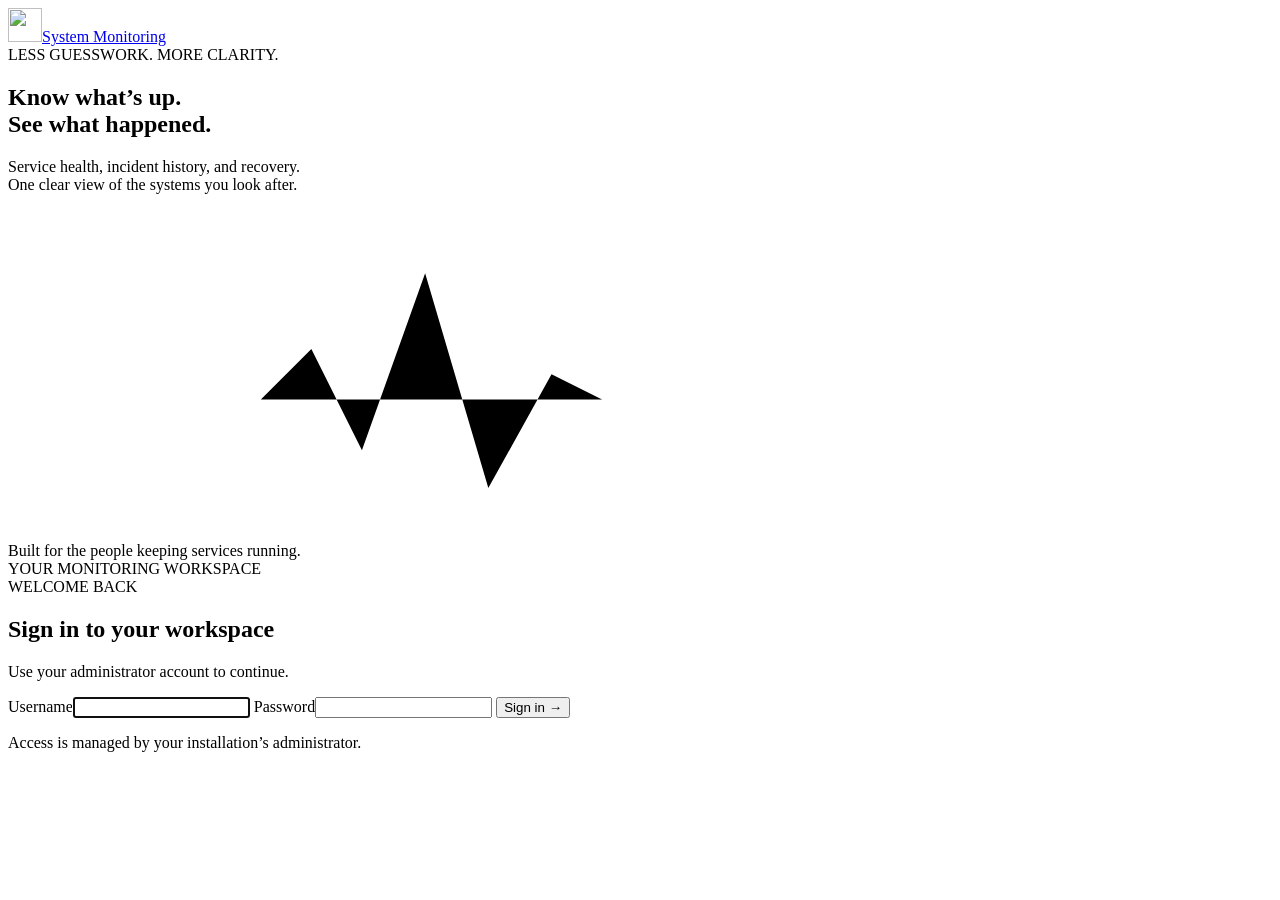
==== system_monitoring/static/index.html @ daf75a31 "Build the signed-in monitoring workspace" ====
<!doctype html>
<html lang="en">
  <head>
    <meta charset="utf-8" />
    <meta name="viewport" content="width=device-width,initial-scale=1" />
    <meta name="theme-color" content="#111d1b" />
    <meta
      name="description"
      content="Service health, incident history and alert delivery in one workspace."
    />
    <title>System Monitoring</title>
    <link rel="icon" href="/assets/icon.svg" type="image/svg+xml" />
    <link rel="stylesheet" href="/assets/styles.css" />
    <script src="/assets/app.js" defer></script>
  </head>
  <body>
    <section id="login-screen" class="login-screen">
      <div class="login-story">
        <a class="brand" href="/">
          <img src="/assets/icon.svg" alt="" width="34" height="34" /><span
            >System Monitoring</span
          ></a
        >
        <div class="login-copy">
          <span class="eyebrow">LESS GUESSWORK. MORE CLARITY.</span>
          <h1>Know what’s up.<br />See what happened.</h1>
          <p>
            Service health, incident history, and recovery.<br />One clear view
            of the systems you look after.
          </p>
          <div class="sample-pulse" aria-hidden="true">
            <svg viewBox="0 0 500 130">
              <path
                d="M0 75H100L120 55L140 95L165 25L190 110L215 65L235 75H500"
              />
            </svg>
          </div>
          <div class="login-note">
            <span class="dot green"></span>Built for the people keeping services
            running.
          </div>
        </div>
        <span class="login-footer">YOUR MONITORING WORKSPACE</span>
      </div>
      <div class="login-side">
        <form id="login-form" class="login-form">
          <span class="eyebrow muted">WELCOME BACK</span>
          <h2>Sign in to your workspace</h2>
          <p class="muted">Use your administrator account to continue.</p>
          <label for="username">Username</label
          ><input
            id="username"
            name="username"
            autocomplete="username"
            required
            maxlength="100"
            autofocus
          />
          <label for="password">Password</label
          ><input
            id="password"
            name="password"
            type="password"
            autocomplete="current-password"
            required
            maxlength="1024"
          />
          <p id="login-error" class="form-error" role="alert" hidden></p>
          <button class="button primary wide" type="submit">
            Sign in <span aria-hidden="true">→</span>
          </button>
          <p class="login-help">
            Access is managed by your installation’s administrator.
          </p>
        </form>
      </div>
    </section>
    <div id="workspace" class="workspace" hidden>
      <aside class="sidebar">
        <a class="brand" href="#overview"
          ><img src="/assets/icon.svg" alt="" width="31" height="31" /><span
            >System<br /><strong>Monitoring</strong></span
          ></a
        >
        <span class="nav-label">WORKSPACE</span>
        <nav aria-label="Workspace">
          <button data-nav="overview" aria-current="page">
            <span class="nav-icon" aria-hidden="true"
              ><svg class="ui-icon" aria-hidden="true">
                <use href="/assets/icons.svg#overview"></use></svg></span
            >Overview
          </button>
          <button data-nav="services">
            <span class="nav-icon" aria-hidden="true"
              ><svg class="ui-icon" aria-hidden="true">
                <use href="/assets/icons.svg#services"></use></svg></span
            >Services
          </button>
          <button data-nav="incidents">
            <span class="nav-icon" aria-hidden="true"
              ><svg class="ui-icon" aria-hidden="true">
                <use href="/assets/icons.svg#flag"></use></svg></span
            >Incidents<span id="incident-badge" class="nav-count" hidden></span>
          </button>
          <button data-nav="notifications">
            <span class="nav-icon" aria-hidden="true"
              ><svg class="ui-icon" aria-hidden="true">
                <use href="/assets/icons.svg#bell"></use></svg></span
            >Notifications
          </button>
        </nav>
        <div class="sidebar-bottom">
          <div class="collector">
            <span class="dot green" id="collector-dot"></span
            ><span id="collector-label">Monitoring active</span>
          </div>
          <p>Your services. A clearer picture.</p>
          <a href="/docs" target="_blank" rel="noreferrer"
            >API documentation
            <span aria-hidden="true"
              ><svg class="ui-icon" aria-hidden="true">
                <use href="/assets/icons.svg#arrow"></use></svg></span
          ></a>
        </div>
      </aside>
      <div class="main-shell">
        <header class="topbar">
          <div>
            <span class="breadcrumb"
              >Workspace <span aria-hidden="true">/</span></span
            >
            <span id="breadcrumb">Overview</span>
          </div>
          <div class="operator">
            <span id="environment" class="environment">Development</span
            ><span class="avatar" aria-hidden="true">A</span
            ><span id="operator-name">Administrator</span
            ><button id="logout" class="text-button">Sign out</button>
          </div>
        </header>
        <main id="main-content" tabindex="-1">
          <div class="page-heading">
            <div>
              <span class="eyebrow muted">YOUR MONITORING WORKSPACE</span>
              <h1 id="page-title">Service overview</h1>
              <p id="page-description">
                A clear view of service health and recent activity.
              </p>
            </div>
            <div class="heading-actions">
              <label class="sr-only" for="window">Observation window</label
              ><select id="window">
                <option value="1">Last hour</option>
                <option value="24" selected>Last 24 hours</option>
                <option value="168">Last 7 days</option></select
              ><button
                id="refresh"
                class="button secondary"
                aria-label="Refresh workspace"
              >
                ↻ <span>Refresh</span></button
              ><button id="add-service" class="button primary">
                + Add service
              </button>
            </div>
          </div>
          <div
            id="workspace-error"
            class="error-banner"
            role="alert"
            hidden
          ></div>
          <div class="sync-line">
            <span class="dot green"></span
            ><span id="sync-status">Loading observations…</span
            ><span class="sync-note">Updates every 5 seconds</span>
          </div>
          <div id="view" aria-busy="true"></div>
        </main>
        <footer class="page-footer">
          <span>System Monitoring</span><span>Clarity in every check.</span>
        </footer>
      </div>
    </div>
    <dialog id="service-dialog" aria-labelledby="service-dialog-title">
      <form id="service-form">
        <div class="dialog-heading">
          <div>
            <span class="eyebrow muted">SERVICE CONFIGURATION</span>
            <h2 id="service-dialog-title">Add a service</h2>
          </div>
          <button
            type="button"
            class="icon-button"
            data-close-dialog
            aria-label="Close service form"
          >
            ×
          </button>
        </div>
        <p class="muted">
          Tell us where to check and when a failure needs attention.
        </p>
        <label for="service-name">Service name</label
        ><input
          id="service-name"
          name="name"
          required
          maxlength="100"
          placeholder="e.g. Payments API"
        />
        <label for="service-url">Health check URL</label
        ><input
          id="service-url"
          name="url"
          type="url"
          required
          maxlength="2048"
          placeholder="https://api.example.com/health"
        />
        <p id="origin-hint" class="field-hint"></p>
        <div class="form-grid">
          <div>
            <label for="service-interval">Check every (seconds)</label
            ><input
              id="service-interval"
              name="check_interval_seconds"
              type="number"
              min="10"
              max="86400"
              value="60"
              required
            />
          </div>
          <div>
            <label for="service-timeout">Timeout (seconds)</label
            ><input
              id="service-timeout"
              name="timeout_seconds"
              type="number"
              min="1"
              max="30"
              value="5"
              required
            />
          </div>
          <div>
            <label for="service-threshold">Failures before an incident</label
            ><input
              id="service-threshold"
              name="failure_threshold"
              type="number"
              min="1"
              max="20"
              value="3"
              required
            />
          </div>
          <div>
            <label for="service-status">Expected HTTP status</label
            ><input
              id="service-status"
              name="expected_status"
              type="number"
              min="200"
              max="599"
              value="200"
              required
            />
          </div>
        </div>
        <p id="service-error" class="form-error" role="alert" hidden></p>
        <div class="dialog-footer">
          <button type="button" class="button secondary" data-close-dialog>
            Cancel</button
          ><button type="submit" class="button primary" id="save-service">
            Add service
          </button>
        </div>
      </form>
    </dialog>
    <div id="toast" class="toast" role="status" hidden></div>
    <noscript
      ><p class="error-banner">
        JavaScript is required for the monitoring workspace. The authenticated
        API remains available.
      </p></noscript
    >
  </body>
</html>
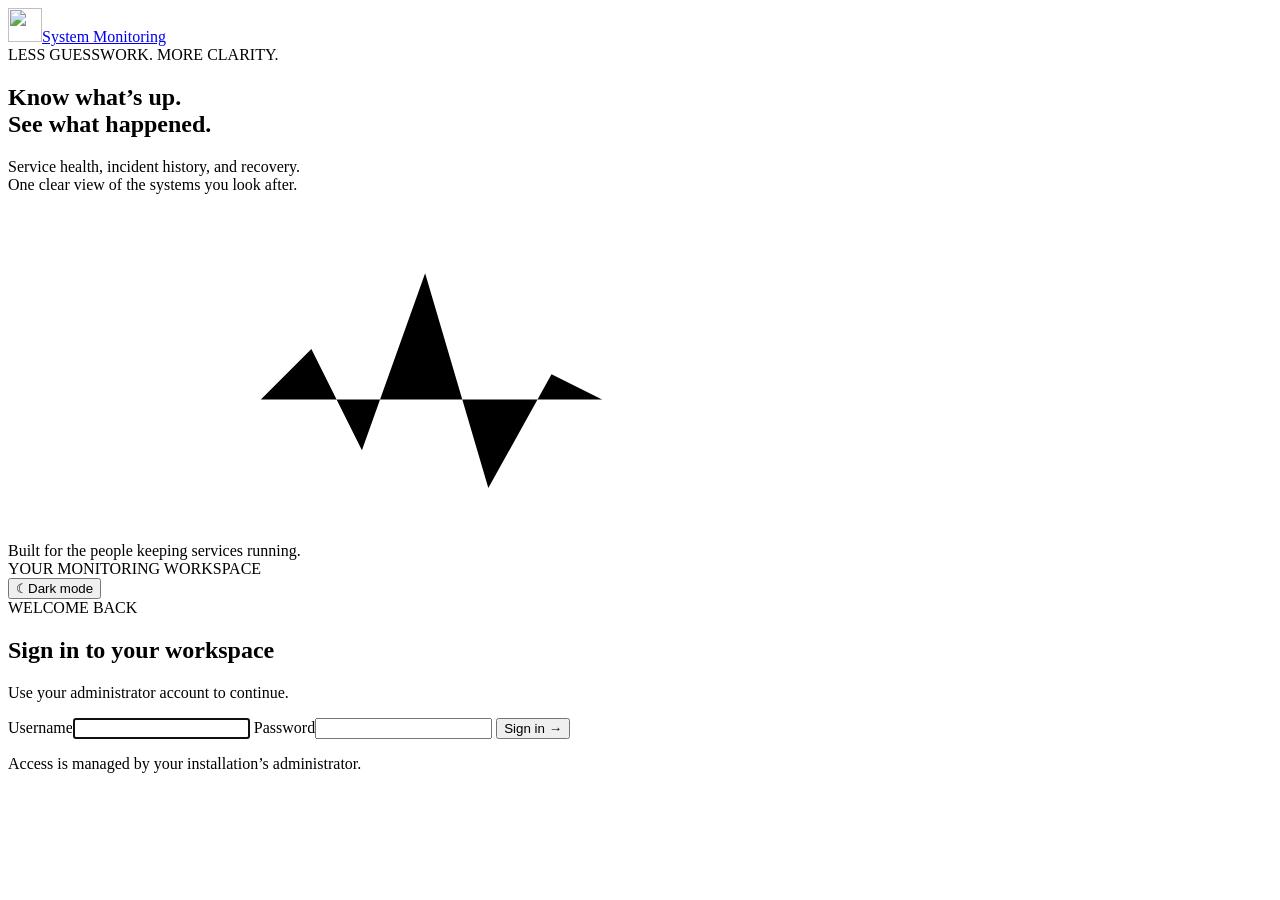
==== commit 806346d8: "Add dark mode to the monitoring workspace" ====
--- a/system_monitoring/static/index.html
+++ b/system_monitoring/static/index.html
@@ -10,7 +10,9 @@
     />
     <title>System Monitoring</title>
     <link rel="icon" href="/assets/icon.svg" type="image/svg+xml" />
+    <script src="/assets/theme.js"></script>
     <link rel="stylesheet" href="/assets/styles.css" />
+    <link rel="stylesheet" href="/assets/theme.css" />
     <script src="/assets/app.js" defer></script>
   </head>
   <body>
@@ -43,6 +45,14 @@
         <span class="login-footer">YOUR MONITORING WORKSPACE</span>
       </div>
       <div class="login-side">
+        <button
+          class="theme-toggle login-theme-toggle"
+          type="button"
+          data-theme-toggle
+        >
+          <span data-theme-icon aria-hidden="true">☾</span
+          ><span data-theme-label>Dark mode</span>
+        </button>
         <form id="login-form" class="login-form">
           <span class="eyebrow muted">WELCOME BACK</span>
           <h2>Sign in to your workspace</h2>
@@ -132,6 +142,10 @@
             <span id="breadcrumb">Overview</span>
           </div>
           <div class="operator">
+            <button class="theme-toggle" type="button" data-theme-toggle>
+              <span data-theme-icon aria-hidden="true">☾</span
+              ><span data-theme-label>Dark mode</span>
+            </button>
             <span id="environment" class="environment">Development</span
             ><span class="avatar" aria-hidden="true">A</span
             ><span id="operator-name">Administrator</span
